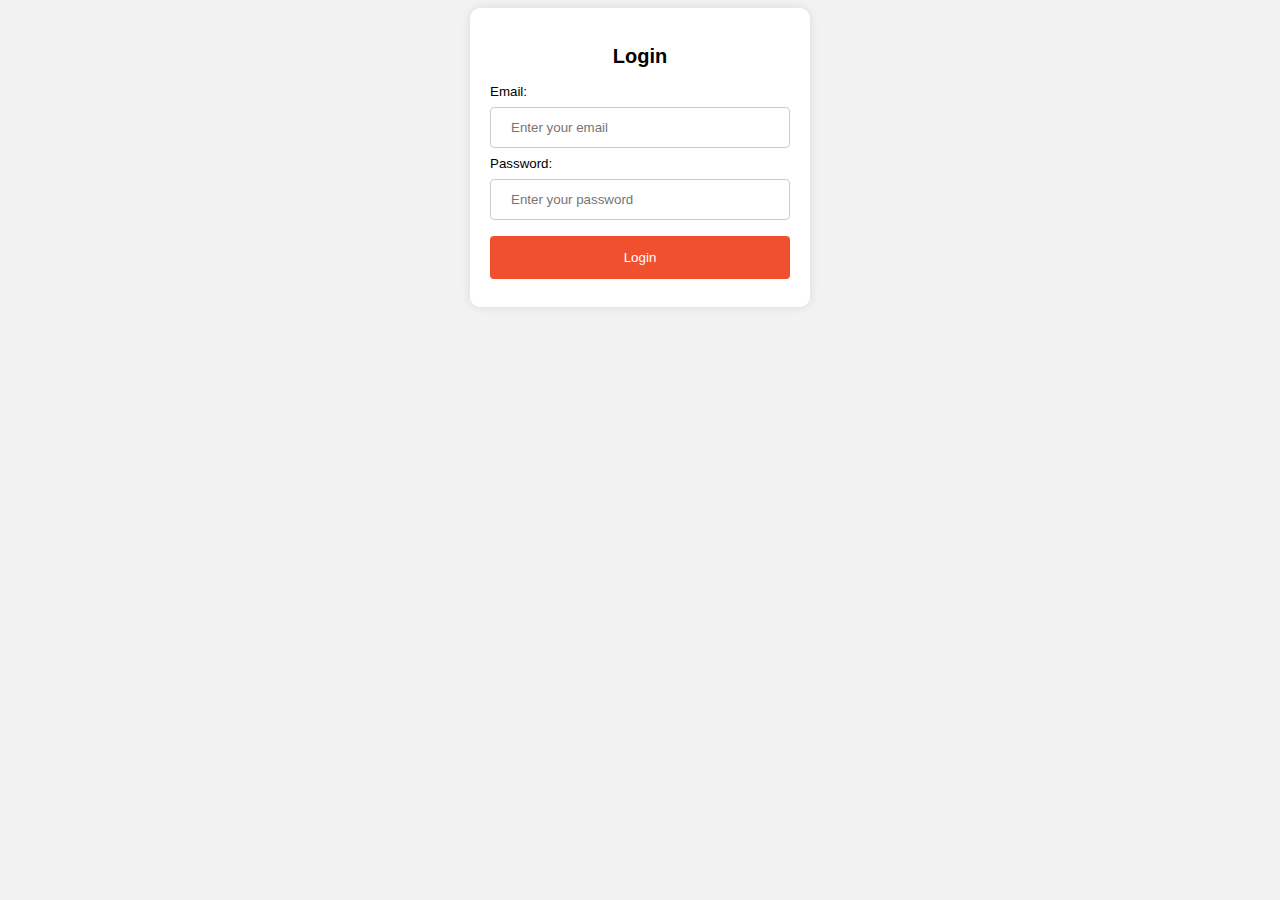
==== Module-Auth/index.html @ 2f51073e "folder name updates" ====
<!DOCTYPE html>
<html lang="en">
  <head>
    <meta charset="UTF-8" />
    <meta http-equiv="X-UA-Compatible" content="IE=edge" />
    <meta name="viewport" content="width=device-width, initial-scale=1.0" />
    <title>WeAR Demo: Authentication</title>
    <link rel="stylesheet" href="./styles.css" />
  </head>
  <body>
    <div id="popup">
      <p id="popup-text"></p>
      <button id="close-popup">Close</button>
    </div>
    <div class="container" id="login-form">
      <h2>Login</h2>
      <form>
        <label for="email">Email:</label>
        <input
          type="text"
          id="email-login"
          name="email"
          placeholder="Enter your email"
        />

        <label for="password">Password:</label>
        <input
          type="password"
          id="password-login"
          name="password"
          placeholder="Enter your password"
        />

        <button type="submit">Login</button>
      </form>

      <!-- <div class="signup-link">
        Don't have an account?
        <a href="#" onclick="showSignUpForm()">Sign up</a>
      </div> -->
    </div>

    <div class="container" id="signup-form" style="display: none">
      <h2>Sign up</h2>
      <form onsubmit="">
        <label for="firstname">Name:</label>
        <input
          type="text"
          id="name-signup"
          name="firstname"
          placeholder="Enter your name"
        />
        <label for="email">Email:</label>
        <input
          type="text"
          id="email-signup"
          name="email"
          placeholder="Enter your email"
        />

        <label for="password">Password:</label>
        <input
          type="password"
          id="password-signup"
          name="password"
          placeholder="Enter your password"
        />

        <label for="confirm-password">Confirm Password:</label>
        <input
          type="password"
          id="confirm-password"
          name="confirm-password"
          placeholder="Confirm your password"
        />

        <button type="submit">Sign up</button>
      </form>

      <div class="signup-link">
        Already have an account?
        <a href="#" onclick="hideSignUpForm()">Login</a>
      </div>
    </div>
    <script src="./script.js"></script>
  </body>
</html>
---- Module-Auth/styles.css ----
body {
  background-color: #f2f2f2;
  font-family: Verdana, Geneva, Tahoma, sans-serif;
  font-size: smaller;
}

.container {
  margin: 0 auto;
  width: 300px;
  padding: 20px;
  background-color: #fff;
  border-radius: 10px;
  box-shadow: 0 0 10px rgba(0, 0, 0, 0.1);
}

h2 {
  text-align: center;
}

input[type='text'],
input[type='password'] {
  width: 100%;
  padding: 12px 20px;
  margin: 8px 0;
  display: inline-block;
  border: 1px solid #ccc;
  border-radius: 4px;
  box-sizing: border-box;
}

button[type='submit'] {
  background-color: #f0502e;
  color: #fff;
  padding: 14px 20px;
  margin: 8px 0;
  border: none;
  border-radius: 4px;
  cursor: pointer;
  width: 100%;
}

button[type='submit']:hover {
  background-color: #dc4b38;
}

.signup-link {
  text-align: center;
  margin-top: 10px;
}

#popup {
  display: none;
  position: fixed;
  bottom: 50%;
  left: 50%;
  transform: translateX(-50%);
  background-color: #4caf50;
  color: white;
  padding: 10px;
  border-radius: 5px;
  border: 2px solid white;
  text-align: right;
  font-size: small;
}

#close-popup {
  background-color: #4caf50;
  color: white;
  padding: 5px;
  border-radius: 5px;
  border: 2px solid white;
  cursor: pointer;
  font-size: smaller;
}
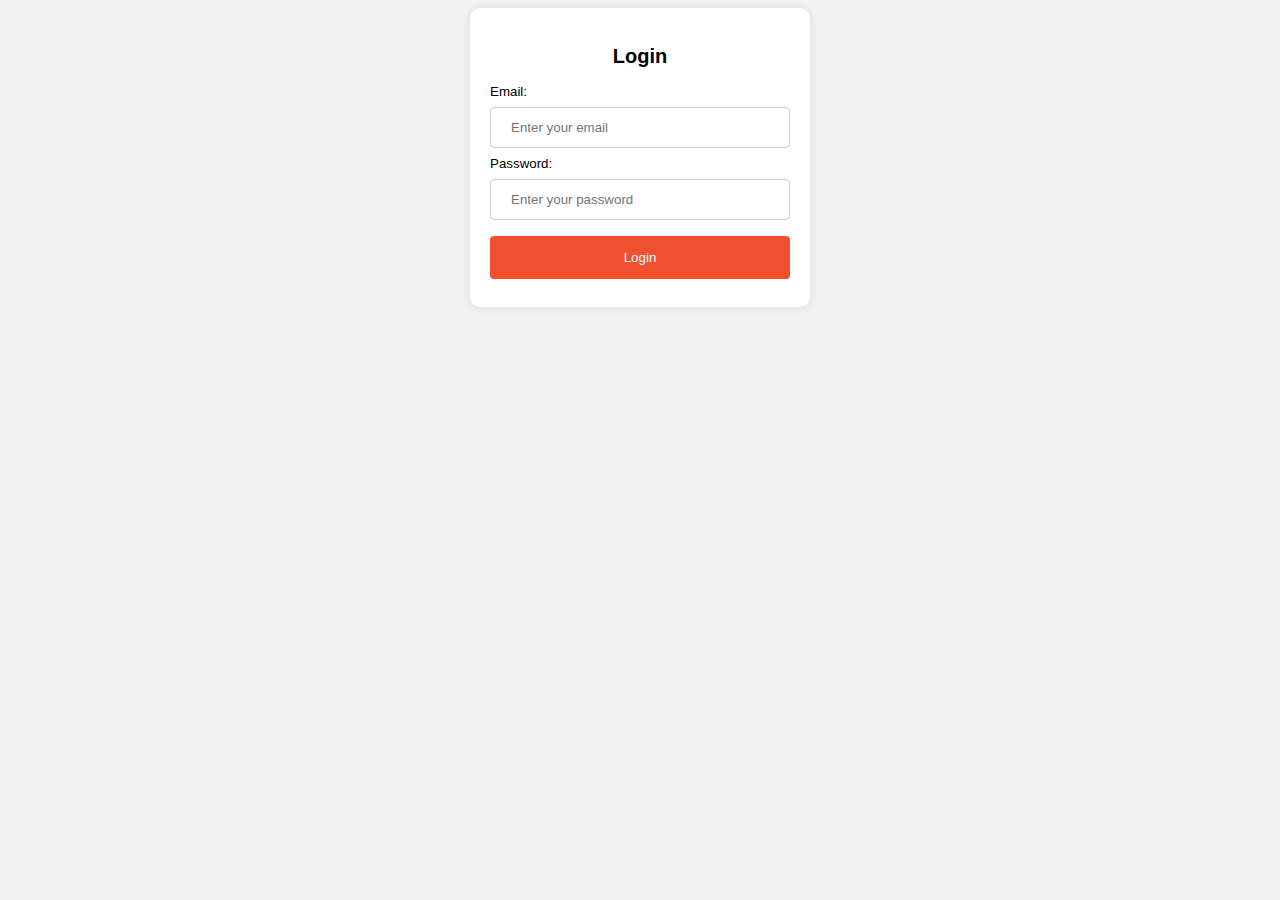
==== commit cd80002c: "content lib sample: error handling" ====
--- a/Module-Auth/index.html
+++ b/Module-Auth/index.html
@@ -30,14 +30,8 @@
           name="password"
           placeholder="Enter your password"
         />
-
         <button type="submit">Login</button>
       </form>
-
-      <!-- <div class="signup-link">
-        Don't have an account?
-        <a href="#" onclick="showSignUpForm()">Sign up</a>
-      </div> -->
     </div>
 
     <div class="container" id="signup-form" style="display: none">
